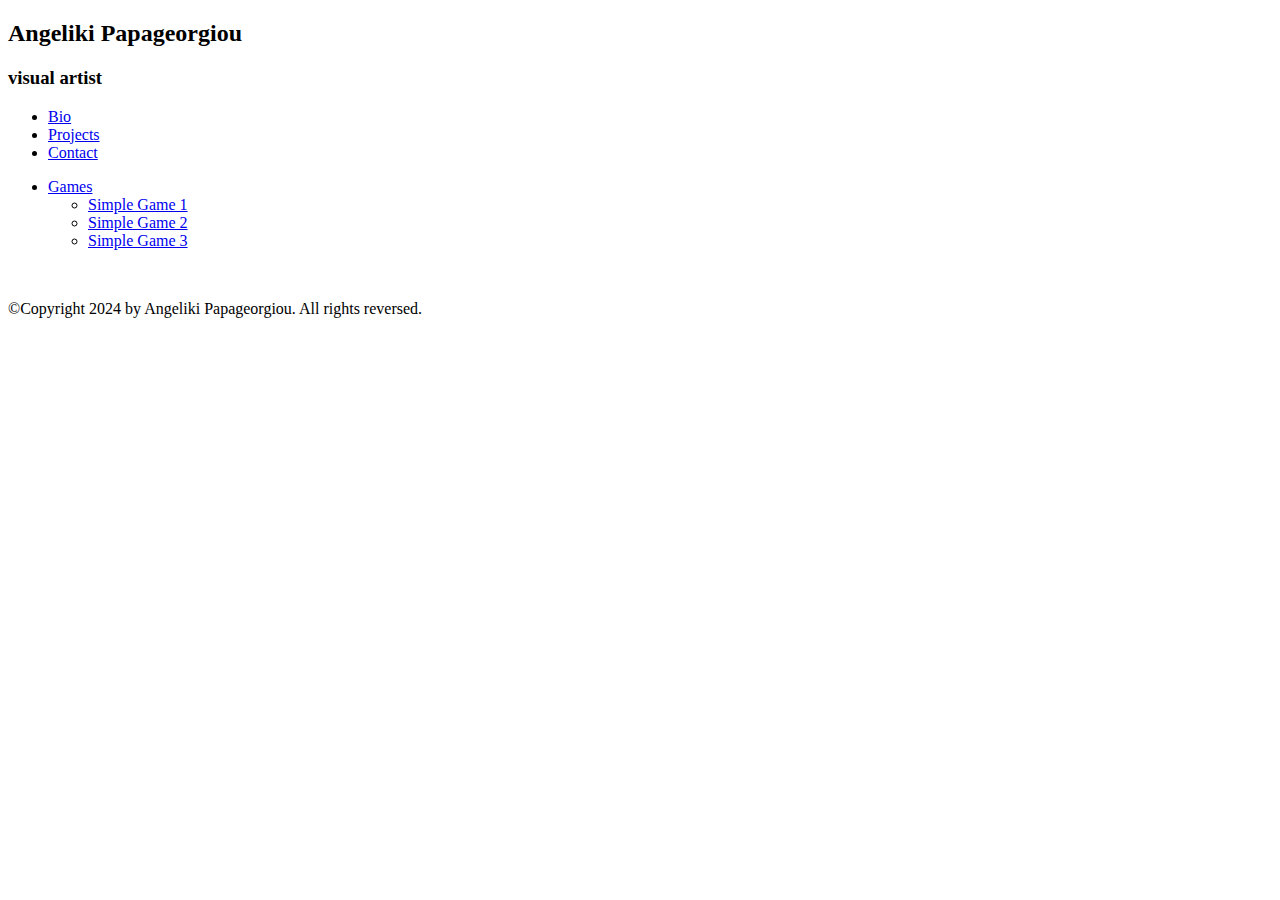
==== index.html @ e2bcfc9a "Rename my-web.html to index.html" ====
<!doctype html>
<html lang="en-US">
  <head>
    <meta charset="utf-8" />
    <meta name="viewport" content="width=device-width, initial-scale=1.0" />

    <title>Angeliki Papageorgiou</title>
    <link
      href="https://fonts.googleapis.com/css?family=Open+Sans+Condensed:300|Sonsie+One"
      rel="stylesheet" />
    <link rel="stylesheet" href="./css/my-web.css"/>
  </head>

  <body>
    <!-- Here is my main header that is used across all the pages of my website -->

    <header>
      <h2>Angeliki Papageorgiou</h2>
      <h3>visual artist</h3>
    </header>

    <nav>
      <ul>
        <li><a href="bio.html" target="_blank" rel="noopener noreferrer">Bio</a></li>
        <li><a href="projects.html" target="_blank" rel="noopener noreferrer">Projects</a></li>
        <li><a href="contact.html" target="_blank" rel="noopener noreferrer">Contact</a></li>
      </ul>
    </nav>
    <nav>
      <ul>
        
        <li>
          <a href="projects.html" target="_blank" rel="noopener noreferrer">Games</a>
          <ul class="submenu">
            <li><a href="game1.html" target="_blank" rel="noopener noreferrer">Simple Game 1</a></li>
            <li><a href="game2.html" target="_blank" rel="noopener noreferrer">Simple Game 2</a></li>
            <li><a href="game3.html" target="_blank" rel="noopener noreferrer">Simple Game 3</a></li>
          </ul>
        </li>
      </ul>
    </nav>

    <!-- Here is my page's main content -->
    <main>
      <!-- It contains my bio -->
      <article>
    
        <img src="./img/bnw.jpeg" alt="">

      </article>

    
      

    </main>

    <!-- And here is our main footer that is used across all the pages of our website -->


    <footer>
      <p>©Copyright 2024 by Angeliki Papageorgiou. All rights reversed.</p>
    </footer>
  </body>
</html>
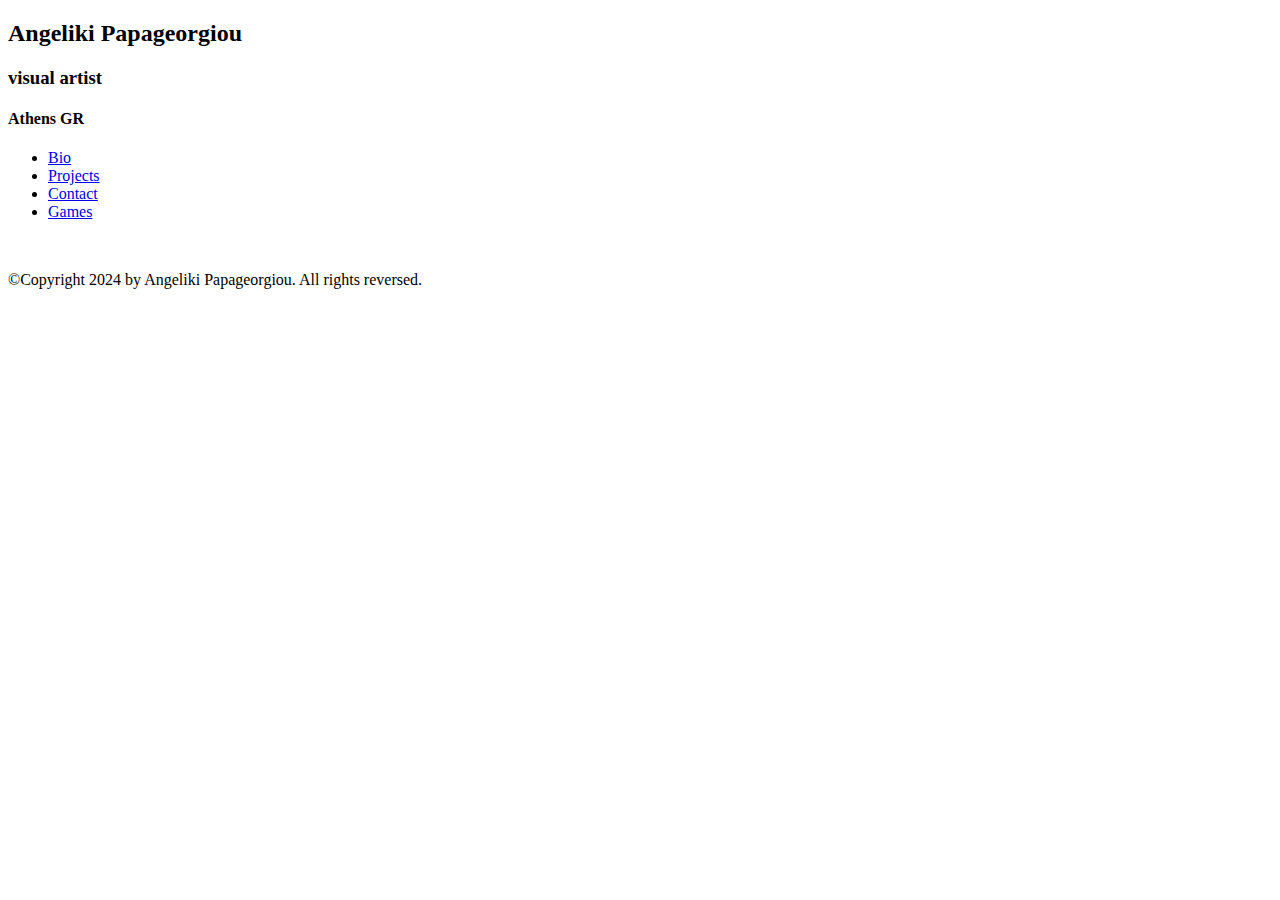
==== commit d16a8fd3: "Initial commit" ====
--- a/index.html
+++ b/index.html
@@ -8,7 +8,7 @@
     <link
       href="https://fonts.googleapis.com/css?family=Open+Sans+Condensed:300|Sonsie+One"
       rel="stylesheet" />
-    <link rel="stylesheet" href="./css/my-web.css"/>
+    <link rel="stylesheet" href="./css/index.css"/>
   </head>
 
   <body>
@@ -17,6 +17,7 @@
     <header>
       <h2>Angeliki Papageorgiou</h2>
       <h3>visual artist</h3>
+      <h4>Athens GR</h4>
     </header>
 
     <nav>
@@ -24,21 +25,10 @@
         <li><a href="bio.html" target="_blank" rel="noopener noreferrer">Bio</a></li>
         <li><a href="projects.html" target="_blank" rel="noopener noreferrer">Projects</a></li>
         <li><a href="contact.html" target="_blank" rel="noopener noreferrer">Contact</a></li>
+        <li><a href="games.html" target="_blank" rel="noopener noreferrer">Games</a></li>
       </ul>
     </nav>
-    <nav>
-      <ul>
-        
-        <li>
-          <a href="projects.html" target="_blank" rel="noopener noreferrer">Games</a>
-          <ul class="submenu">
-            <li><a href="game1.html" target="_blank" rel="noopener noreferrer">Simple Game 1</a></li>
-            <li><a href="game2.html" target="_blank" rel="noopener noreferrer">Simple Game 2</a></li>
-            <li><a href="game3.html" target="_blank" rel="noopener noreferrer">Simple Game 3</a></li>
-          </ul>
-        </li>
-      </ul>
-    </nav>
+  
 
     <!-- Here is my page's main content -->
     <main>
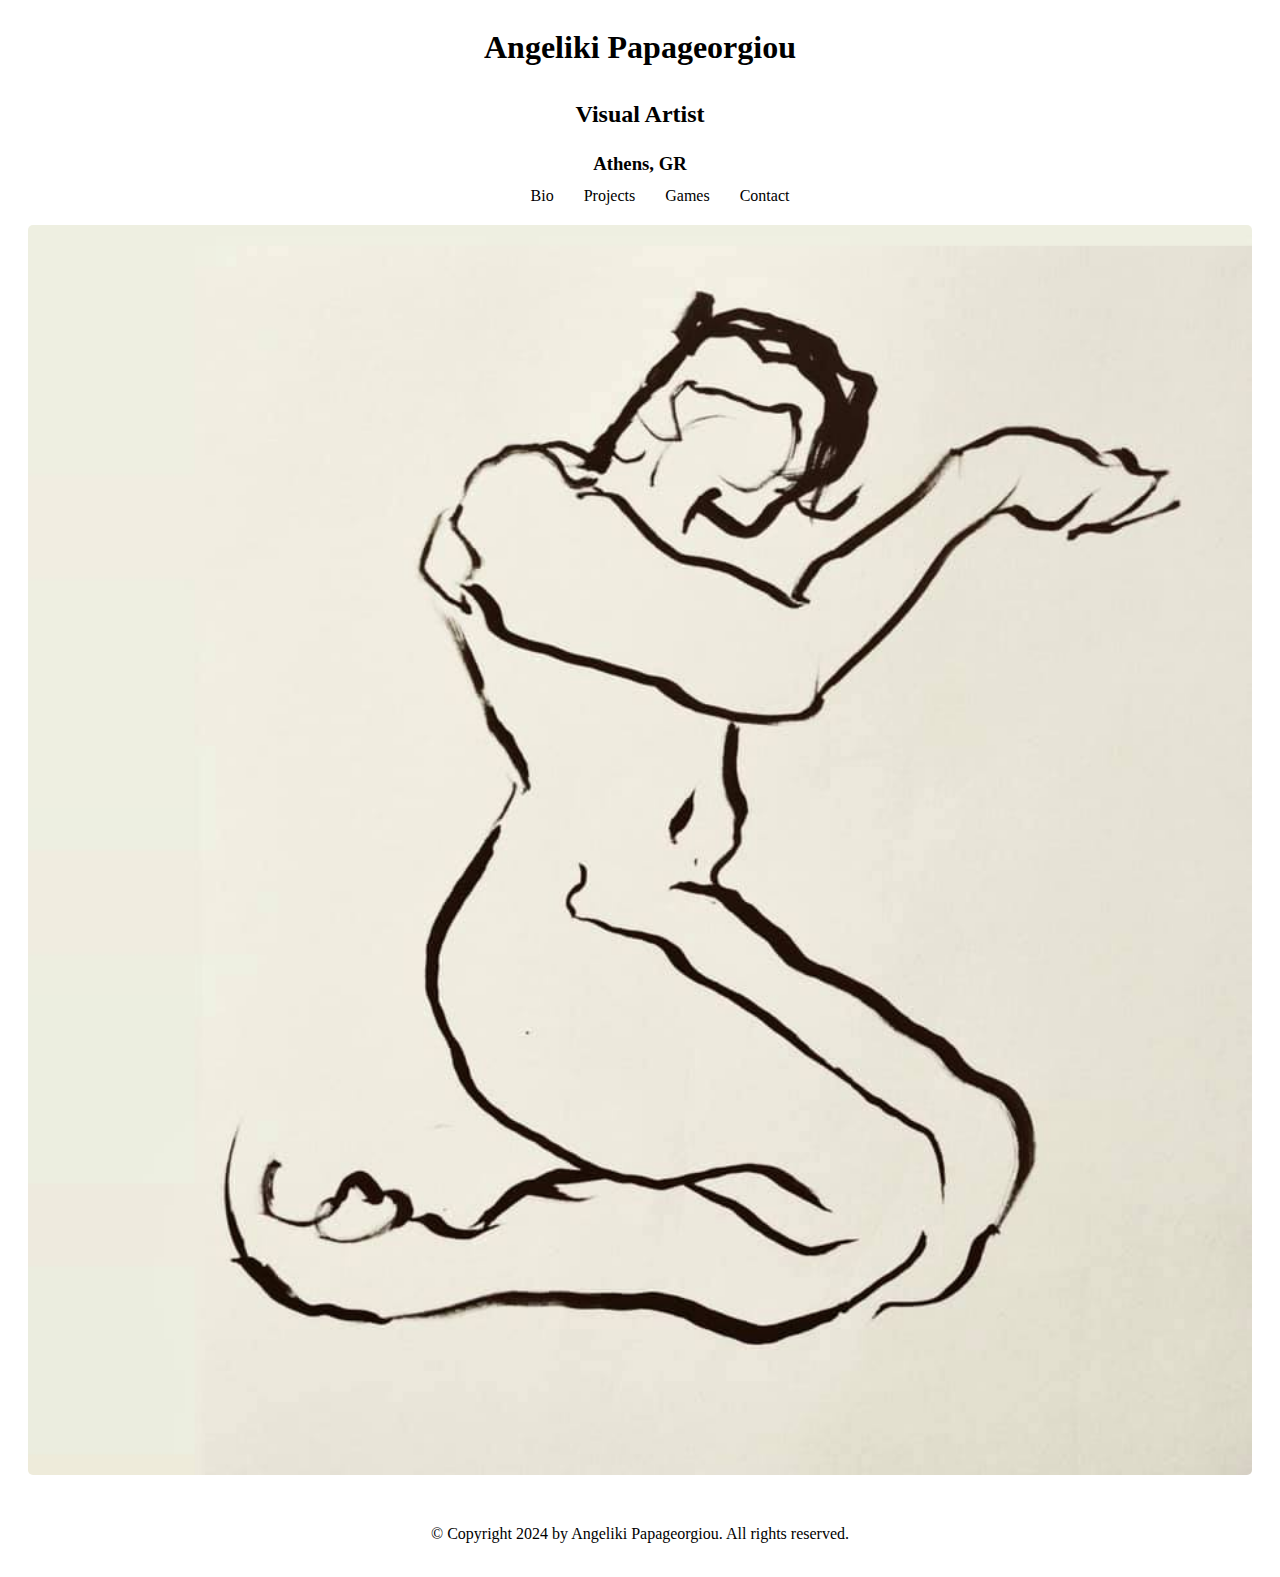
==== commit 1cf62386: "Initial commit with project files" ====
--- a/index.html
+++ b/index.html
@@ -1,55 +1,37 @@
-<!doctype html>
+<!DOCTYPE html>
 <html lang="en-US">
-  <head>
+<head>
     <meta charset="utf-8" />
     <meta name="viewport" content="width=device-width, initial-scale=1.0" />
+    <title>Angeliki Papageorgiou</title>
+    <link href="https://fonts.googleapis.com/css?family=Open+Sans+Condensed:300|Sonsie+One" rel="stylesheet" />
+    <link rel="stylesheet" href="./css/index.css" />
+</head>
 
-    <title>Angeliki Papageorgiou</title>
-    <link
-      href="https://fonts.googleapis.com/css?family=Open+Sans+Condensed:300|Sonsie+One"
-      rel="stylesheet" />
-    <link rel="stylesheet" href="./css/index.css"/>
-  </head>
-
-  <body>
-    <!-- Here is my main header that is used across all the pages of my website -->
-
+<body>
     <header>
-      <h2>Angeliki Papageorgiou</h2>
-      <h3>visual artist</h3>
-      <h4>Athens GR</h4>
+        <h1>Angeliki Papageorgiou</h1> <!-- Change to h1 for main title -->
+        <h2>Visual Artist</h2>
+        <h3>Athens, GR</h3>
     </header>
 
     <nav>
-      <ul>
-        <li><a href="bio.html" target="_blank" rel="noopener noreferrer">Bio</a></li>
-        <li><a href="projects.html" target="_blank" rel="noopener noreferrer">Projects</a></li>
-        <li><a href="contact.html" target="_blank" rel="noopener noreferrer">Contact</a></li>
-        <li><a href="games.html" target="_blank" rel="noopener noreferrer">Games</a></li>
-      </ul>
+        <ul>
+            <li><a href="bio.html" target="_blank" rel="noopener noreferrer">Bio</a></li>
+            <li><a href="projects.html" target="_blank" rel="noopener noreferrer">Projects</a></li>
+            <li><a href="games.html" target="_blank" rel="noopener noreferrer">Games</a></li>
+            <li><a href="contact.html" target="_blank" rel="noopener noreferrer">Contact</a></li>
+        </ul>
     </nav>
-  
 
-    <!-- Here is my page's main content -->
     <main>
-      <!-- It contains my bio -->
-      <article>
-    
-        <img src="./img/bnw.jpeg" alt="">
-
-      </article>
-
-    
-      
-
+        <article>
+            <img src="./img/bnw.jpeg" alt="Angeliki Papageorgiou" style="width: 100%; height: auto; border-radius: 5px;">
+        </article>
     </main>
 
-    <!-- And here is our main footer that is used across all the pages of our website -->
-
-
     <footer>
-      <p>©Copyright 2024 by Angeliki Papageorgiou. All rights reversed.</p>
+        <p>&copy; Copyright 2024 by Angeliki Papageorgiou. All rights reserved.</p>
     </footer>
-  </body>
-</html>
-
+</body>
+</html>--- a/css/index.css
+++ b/css/index.css
@@ -0,0 +1,124 @@
+
+body {
+    display: grid;
+    grid-template-rows: 1fr auto;
+    background-color: lightseagreen;
+}
+
+@media all {
+    body {
+        background-color: white;
+    }
+}
+
+nav ul {
+    list-style-type: none; /* Removes default list styling */
+    margin: 0; /* Removes default margin */
+    padding: 5; /* Removes default padding */
+    display: flex; /* flexbox to make the list horizontal */
+    justify-content: center; /* Centers the list items horizontally */
+    font-family: Cambria, Cochin, Georgia, Times, 'Times New Roman', serif;
+}
+
+nav ul li {
+    position: relative;
+    margin: 0 15px; /* Adds horizontal space between menu items */
+}
+
+nav ul li .submenu {
+    display: none;
+    position: absolute;
+    left: 0;
+    top: 100%;
+    background-color: #f1f1f1;
+    min-width: 160px;
+    box-shadow: 0px 8px 16px 0px rgba(0, 0, 0, 0.2);
+    z-index: 1;
+}
+
+nav ul li:hover .submenu {
+    display: block;
+}
+
+nav ul li .submenu a {
+    color: black;
+    padding: 12px 16px;
+    text-decoration: none;
+    display: block;
+}
+
+nav ul li .submenu a:hover {
+    background-color: #ddd;
+}
+
+nav ul li a {
+    text-decoration: none; /* Removes underline from links */
+    color: #000; /* Changes link color */
+    font-size: 16px; /* Adjust font size */
+    font-family: Cambria, Cochin, Georgia, Times, 'Times New Roman', serif;
+}
+
+nav ul li a:hover {
+    color: whitesmoke; /* Changes color on hover */
+}
+
+header {
+    display: flex;
+    flex-direction: column; /* Stack h1 and h2 vertically */
+    align-items: center; /* Center h1 and h2 horizontally */
+    font-family: Cambria, Cochin, Georgia, Times, 'Times New Roman', serif;
+}
+
+h2, h3 {
+    margin: 1%; /* Remove default margins */
+    font-family: Cambria, Cochin, Georgia, Times, 'Times New Roman', serif;
+}
+
+p {
+    font-family: Cambria, Cochin, Georgia, Times, 'Times New Roman', serif;
+}
+
+img {
+    width: 20%;
+    height: 20%;
+}
+
+article {
+    padding: 20px;
+    text-align: center; /* Center text inside the article */
+}
+
+.image-container {
+    display: flex; /* Use flexbox to align images horizontally */
+    justify-content: center; /* Center images horizontally */
+    gap: 10px; /* Add space between images */
+    margin-top: 20px; /* Add top margin for spacing */
+}
+
+.image-container img {
+    max-width: 100%; /* Ensure images don’t exceed their container’s width */
+    height: auto; /* Maintain aspect ratio */
+    width: auto; /* Adjust width as necessary */
+    max-height: 300px; /* Adjust the height to keep images uniform */
+}
+
+article img:nth-of-type(2) {
+    width: 44%; /* Adjust the width as needed */
+    height: auto; /* Maintain aspect ratio */
+}
+
+article img:nth-of-type(3) {
+    width: 29%; /* Adjust the width as needed */
+    height: auto; /* Maintain aspect ratio */
+}
+
+@media (max-width: 600px) {
+    img {
+        width: 100%; /* Make images full width on small screens */
+    }
+}
+
+footer {
+    text-align: center; /* Center text */
+    padding: 10px; /* Padding around the text */
+}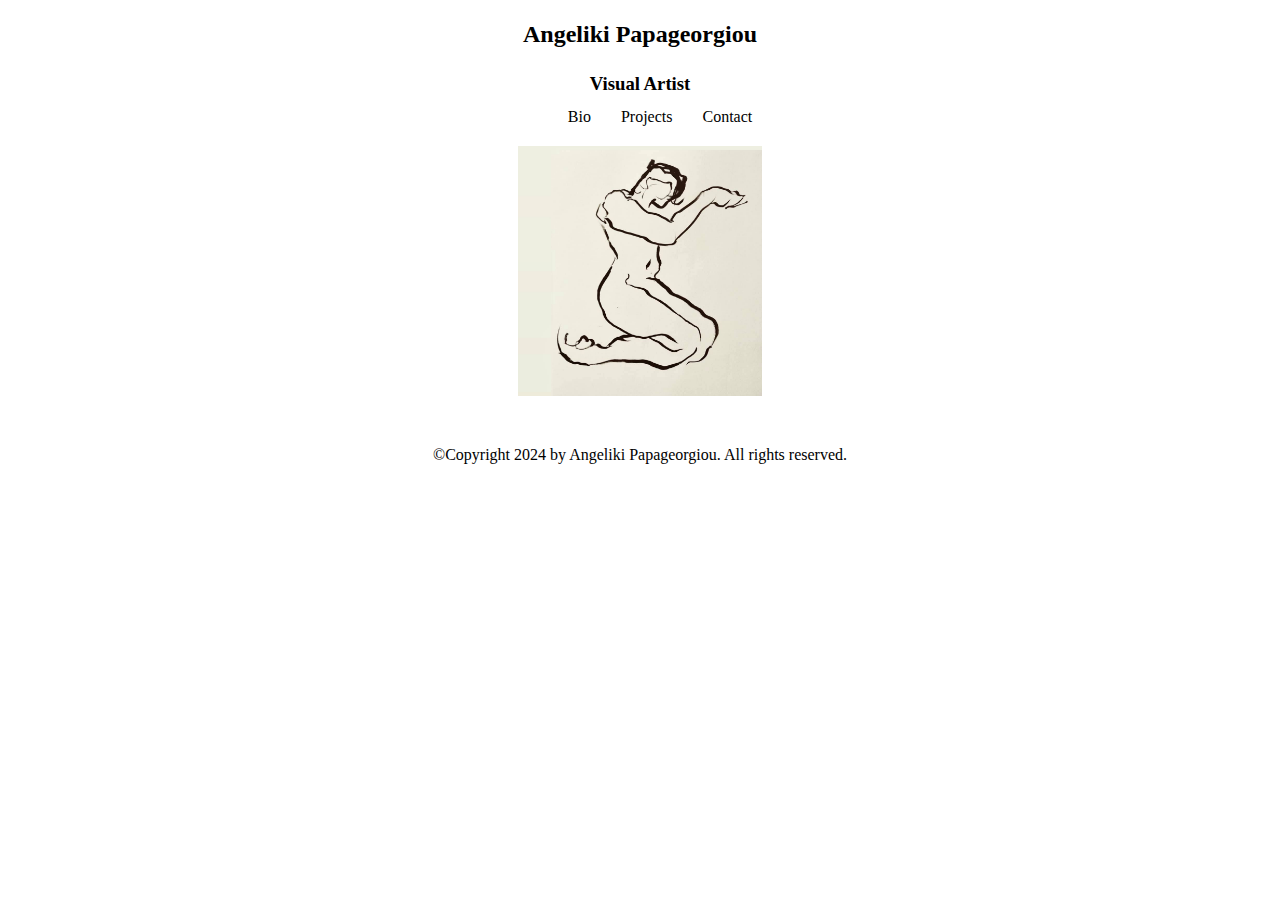
==== commit ae1f8546: "Your descriptive commit message here" ====
--- a/index.html
+++ b/index.html
@@ -1,37 +1,48 @@
-<!DOCTYPE html>
+<!doctype html>
 <html lang="en-US">
 <head>
     <meta charset="utf-8" />
     <meta name="viewport" content="width=device-width, initial-scale=1.0" />
     <title>Angeliki Papageorgiou</title>
     <link href="https://fonts.googleapis.com/css?family=Open+Sans+Condensed:300|Sonsie+One" rel="stylesheet" />
-    <link rel="stylesheet" href="./css/index.css" />
+    <link rel="stylesheet" href="./my-web.css"/>
 </head>
 
 <body>
+    <!-- Main header -->
     <header>
-        <h1>Angeliki Papageorgiou</h1> <!-- Change to h1 for main title -->
-        <h2>Visual Artist</h2>
-        <h3>Athens, GR</h3>
+        <h2>Angeliki Papageorgiou</h2>
+        <h3>Visual Artist</h3>
     </header>
 
+    <!-- Navigation menu -->
     <nav>
         <ul>
             <li><a href="bio.html" target="_blank" rel="noopener noreferrer">Bio</a></li>
-            <li><a href="projects.html" target="_blank" rel="noopener noreferrer">Projects</a></li>
-            <li><a href="games.html" target="_blank" rel="noopener noreferrer">Games</a></li>
+            <li>
+                <a href="projects.html" target="_blank" rel="noopener noreferrer">Projects</a>
+                <ul class="submenu">
+                    <li><a href="game1.html" target="_blank" rel="noopener noreferrer">Simple Game 1</a></li>
+                    <li><a href="game2.html" target="_blank" rel="noopener noreferrer">Simple Game 2</a></li>
+                    <li><a href="game3.html" target="_blank" rel="noopener noreferrer">Simple Game 3</a></li>
+                </ul>
+            </li>
             <li><a href="contact.html" target="_blank" rel="noopener noreferrer">Contact</a></li>
         </ul>
     </nav>
 
+    <!-- Main content -->
     <main>
+        <!-- Contains your bio -->
         <article>
-            <img src="./img/bnw.jpeg" alt="Angeliki Papageorgiou" style="width: 100%; height: auto; border-radius: 5px;">
+            <img src="./img/bnw.jpeg" alt="">
         </article>
     </main>
 
+    <!-- Footer -->
     <footer>
-        <p>&copy; Copyright 2024 by Angeliki Papageorgiou. All rights reserved.</p>
+        <p>©Copyright 2024 by Angeliki Papageorgiou. All rights reserved.</p>
     </footer>
-</body>
-</html>+
+    <!-- Link to JavaScript file -->
+    <script src="./js/script.js"></script--- a/my-web.css
+++ b/my-web.css
@@ -0,0 +1,109 @@
+body {
+    display: grid;
+    grid-template-rows: 1fr auto;
+    background-color: lightseagreen;
+}
+
+@media all {
+    body {
+        background-color: white;
+    }
+}
+
+nav ul {
+    list-style-type: none; /* Removes default list styling */
+    margin: 0; /* Removes default margin */
+    padding: 5; /* Removes default padding */
+    display: flex; /* Flexbox to make the list horizontal */
+    justify-content: center; /* Centers the list items horizontally */
+    font-family: Cambria, Cochin, Georgia, Times, 'Times New Roman', serif;
+}
+
+nav ul li {
+    position: relative;
+    margin: 0 15px; /* Adds horizontal space between menu items */
+}
+
+nav ul li .submenu {
+    display: none;
+    position: absolute;
+    left: 0;
+    top: 100%;
+    background-color: #f1f1f1;
+    min-width: 160px;
+    box-shadow: 0px 8px 16px 0px rgba(0, 0, 0, 0.2);
+    z-index: 1;
+}
+
+nav ul li:hover .submenu {
+    display: block;
+}
+
+nav ul li .submenu a {
+    color: black;
+    padding: 12px 16px;
+    text-decoration: none;
+    display: block;
+}
+
+nav ul li .submenu a:hover {
+    background-color: #ddd;
+}
+
+nav ul li a {
+    text-decoration: none; /* Removes underline from links */
+    color: #000; /* Changes link color */
+    font-size: 16px; /* Adjust font size */
+}
+
+nav ul li a:hover {
+    color: whitesmoke; /* Changes color on hover */
+}
+
+header {
+    display: flex;
+    flex-direction: column; /* Stack h1 and h2 vertically */
+    align-items: center; /* Center h1 and h2 horizontally */
+}
+
+h2, h3 {
+    margin: 1%; /* Remove default margins */
+}
+
+p {
+   font-family: Cambria, Cochin, Georgia, Times, 'Times New Roman', serif;
+}
+
+img {
+   width: 20%;
+   height: auto; /* Maintain aspect ratio */
+}
+
+article {
+   padding: 20px;
+   text-align: center; /* Center text inside the article */
+}
+
+.image-container {
+   display: flex; /* Use flexbox to align images horizontally */
+   justify-content: center; /* Center images horizontally */
+   gap: 10px; /* Add space between images */
+   margin-top: 20px; /* Add top margin for spacing */
+}
+
+.image-container img {
+   max-width: 100%; /* Ensure images don’t exceed their container’s width */
+   height: auto; /* Maintain aspect ratio */
+   max-height: 300px; /* Adjust the height to keep images uniform */
+}
+
+@media (max-width: 600px) {
+   img {
+       width: 100%; /* Make images full width on small screens */
+   }
+}
+
+footer {
+   text-align: center; /* Center text */
+   padding: 10px; /* Padding around the text */
+}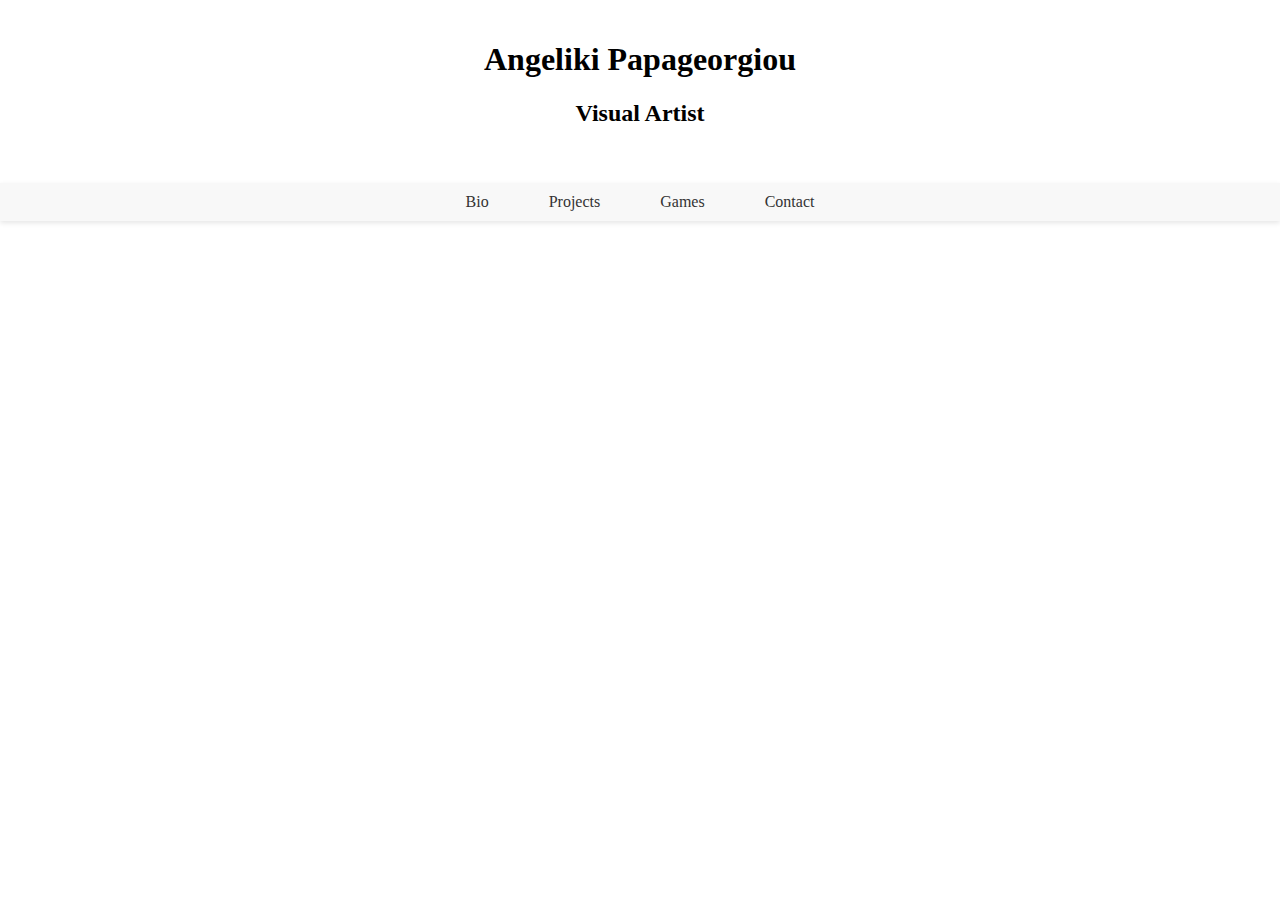
==== commit b15a2fd7: "Updated portfolio & cv" ====
--- a/index.html
+++ b/index.html
@@ -4,45 +4,33 @@
     <meta charset="utf-8" />
     <meta name="viewport" content="width=device-width, initial-scale=1.0" />
     <title>Angeliki Papageorgiou</title>
-    <link href="https://fonts.googleapis.com/css?family=Open+Sans+Condensed:300|Sonsie+One" rel="stylesheet" />
     <link rel="stylesheet" href="./my-web.css"/>
 </head>
 
 <body>
-    <!-- Main header -->
     <header>
-        <h2>Angeliki Papageorgiou</h2>
-        <h3>Visual Artist</h3>
+        <h1>Angeliki Papageorgiou</h1>
+        <h2>Visual Artist</h2>
     </header>
 
-    <!-- Navigation menu -->
     <nav>
         <ul>
-            <li><a href="bio.html" target="_blank" rel="noopener noreferrer">Bio</a></li>
             <li>
-                <a href="projects.html" target="_blank" rel="noopener noreferrer">Projects</a>
-                <ul class="submenu">
-                    <li><a href="game1.html" target="_blank" rel="noopener noreferrer">Simple Game 1</a></li>
-                    <li><a href="game2.html" target="_blank" rel="noopener noreferrer">Simple Game 2</a></li>
-                    <li><a href="game3.html" target="_blank" rel="noopener noreferrer">Simple Game 3</a></li>
-                </ul>
+                <a href="bio.html">Bio</a>
             </li>
-            <li><a href="contact.html" target="_blank" rel="noopener noreferrer">Contact</a></li>
+            <li>
+                <a href="projects.html">Projects</a>
+            </li>
+            <li> 
+                <a href="games.html">Games</a>         
+            </li>
+            <li>
+                <a href="contact.html">Contact</a>
+            </li>
+          
         </ul>
     </nav>
 
-    <!-- Main content -->
     <main>
-        <!-- Contains your bio -->
         <article>
-            <img src="./img/bnw.jpeg" alt="">
-        </article>
-    </main>
-
-    <!-- Footer -->
-    <footer>
-        <p>©Copyright 2024 by Angeliki Papageorgiou. All rights reserved.</p>
-    </footer>
-
-    <!-- Link to JavaScript file -->
-    <script src="./js/script.js"></script+            <img src="./img/bnw.jpeg--- a/my-web.css
+++ b/my-web.css
@@ -1,109 +1,82 @@
 body {
-    display: grid;
-    grid-template-rows: 1fr auto;
-    background-color: lightseagreen;
+    margin: 0;
+    font-family: "Constantia", "Georgia", serif; /* Setting Constantia as the primary font */
+    background-color: white;
 }
 
-@media all {
-    body {
-        background-color: white;
-    }
+header {
+    text-align: center;
+    padding: 20px;
+}
+
+nav {
+    background-color: #f8f8f8; /* Light background for the nav */
+    box-shadow: 0 2px 5px rgba(0, 0, 0, 0.1); /* Subtle shadow for depth */
 }
 
 nav ul {
-    list-style-type: none; /* Removes default list styling */
-    margin: 0; /* Removes default margin */
-    padding: 5; /* Removes default padding */
-    display: flex; /* Flexbox to make the list horizontal */
-    justify-content: center; /* Centers the list items horizontally */
-    font-family: Cambria, Cochin, Georgia, Times, 'Times New Roman', serif;
+    list-style-type: none;
+    display: flex;
+    justify-content: center;
+    padding: 10px; /* Padding around the menu */
 }
 
 nav ul li {
-    position: relative;
-    margin: 0 15px; /* Adds horizontal space between menu items */
+    position: relative; /* Positioning for submenu */
+    margin: 0 20px; /* More space between menu items */
 }
 
-nav ul li .submenu {
+nav a {
+    text-decoration: none;
+    color: #333; /* Darker color for better contrast */
+    padding: 10px; /* Padding for clickable area */
+    border-radius: 5px; /* Rounded corners */
+    transition: background-color 0.3s, color 0.3s; /* Smooth transition */
+}
+
+nav a:hover {
+    background-color: lightseagreen; /* Highlight on hover */
+    color: white; /* Changing text color on hover */
+}
+
+nav .submenu {
     display: none;
     position: absolute;
     left: 0;
     top: 100%;
-    background-color: #f1f1f1;
-    min-width: 160px;
-    box-shadow: 0px 8px 16px 0px rgba(0, 0, 0, 0.2);
-    z-index: 1;
+    background-color: #fff; /* White background for submenu */
+    box-shadow: 0px 8px 16px rgba(0, 0, 0, 0.2); /* Shadow effect */
 }
 
 nav ul li:hover .submenu {
-    display: block;
+    display: block; /* Show submenu on hover */
 }
 
-nav ul li .submenu a {
-    color: black;
-    padding: 12px 16px;
-    text-decoration: none;
-    display: block;
-}
-
-nav ul li .submenu a:hover {
-    background-color: #ddd;
-}
-
-nav ul li a {
-    text-decoration: none; /* Removes underline from links */
-    color: #000; /* Changes link color */
-    font-size: 16px; /* Adjust font size */
-}
-
-nav ul li a:hover {
-    color: whitesmoke; /* Changes color on hover */
-}
-
-header {
-    display: flex;
-    flex-direction: column; /* Stack h1 and h2 vertically */
-    align-items: center; /* Center h1 and h2 horizontally */
-}
-
-h2, h3 {
-    margin: 1%; /* Remove default margins */
-}
-
-p {
-   font-family: Cambria, Cochin, Georgia, Times, 'Times New Roman', serif;
+nav .submenu a {
+    padding: 10px; /* Padding for submenu items */
 }
 
 img {
-   width: 20%;
-   height: auto; /* Maintain aspect ratio */
-}
-
-article {
-   padding: 20px;
-   text-align: center; /* Center text inside the article */
-}
-
-.image-container {
-   display: flex; /* Use flexbox to align images horizontally */
-   justify-content: center; /* Center images horizontally */
-   gap: 10px; /* Add space between images */
-   margin-top: 20px; /* Add top margin for spacing */
-}
-
-.image-container img {
-   max-width: 100%; /* Ensure images don’t exceed their container’s width */
-   height: auto; /* Maintain aspect ratio */
-   max-height: 300px; /* Adjust the height to keep images uniform */
-}
-
-@media (max-width: 600px) {
-   img {
-       width: 100%; /* Make images full width on small screens */
-   }
+    max-width: 100%;
+    height: auto;
 }
 
 footer {
-   text-align: center; /* Center text */
-   padding: 10px; /* Padding around the text */
-}+    text-align: center;
+    padding: 10px;
+}
+.project-container {
+    display: flex;
+    flex-direction: column; /* Stacking projects vertically */
+    align-items: center; /* Centering projects horizontally */
+    margin-top: 20px; /* Adding top margin for spacing */
+ }
+ 
+ .project {
+    margin-bottom: 20px; /* Space between projects */
+    text-align: center; /* Centering text inside each project */
+ }
+ 
+ .project h3 {
+    margin-bottom: 5px; /* Space between title and description */
+ }